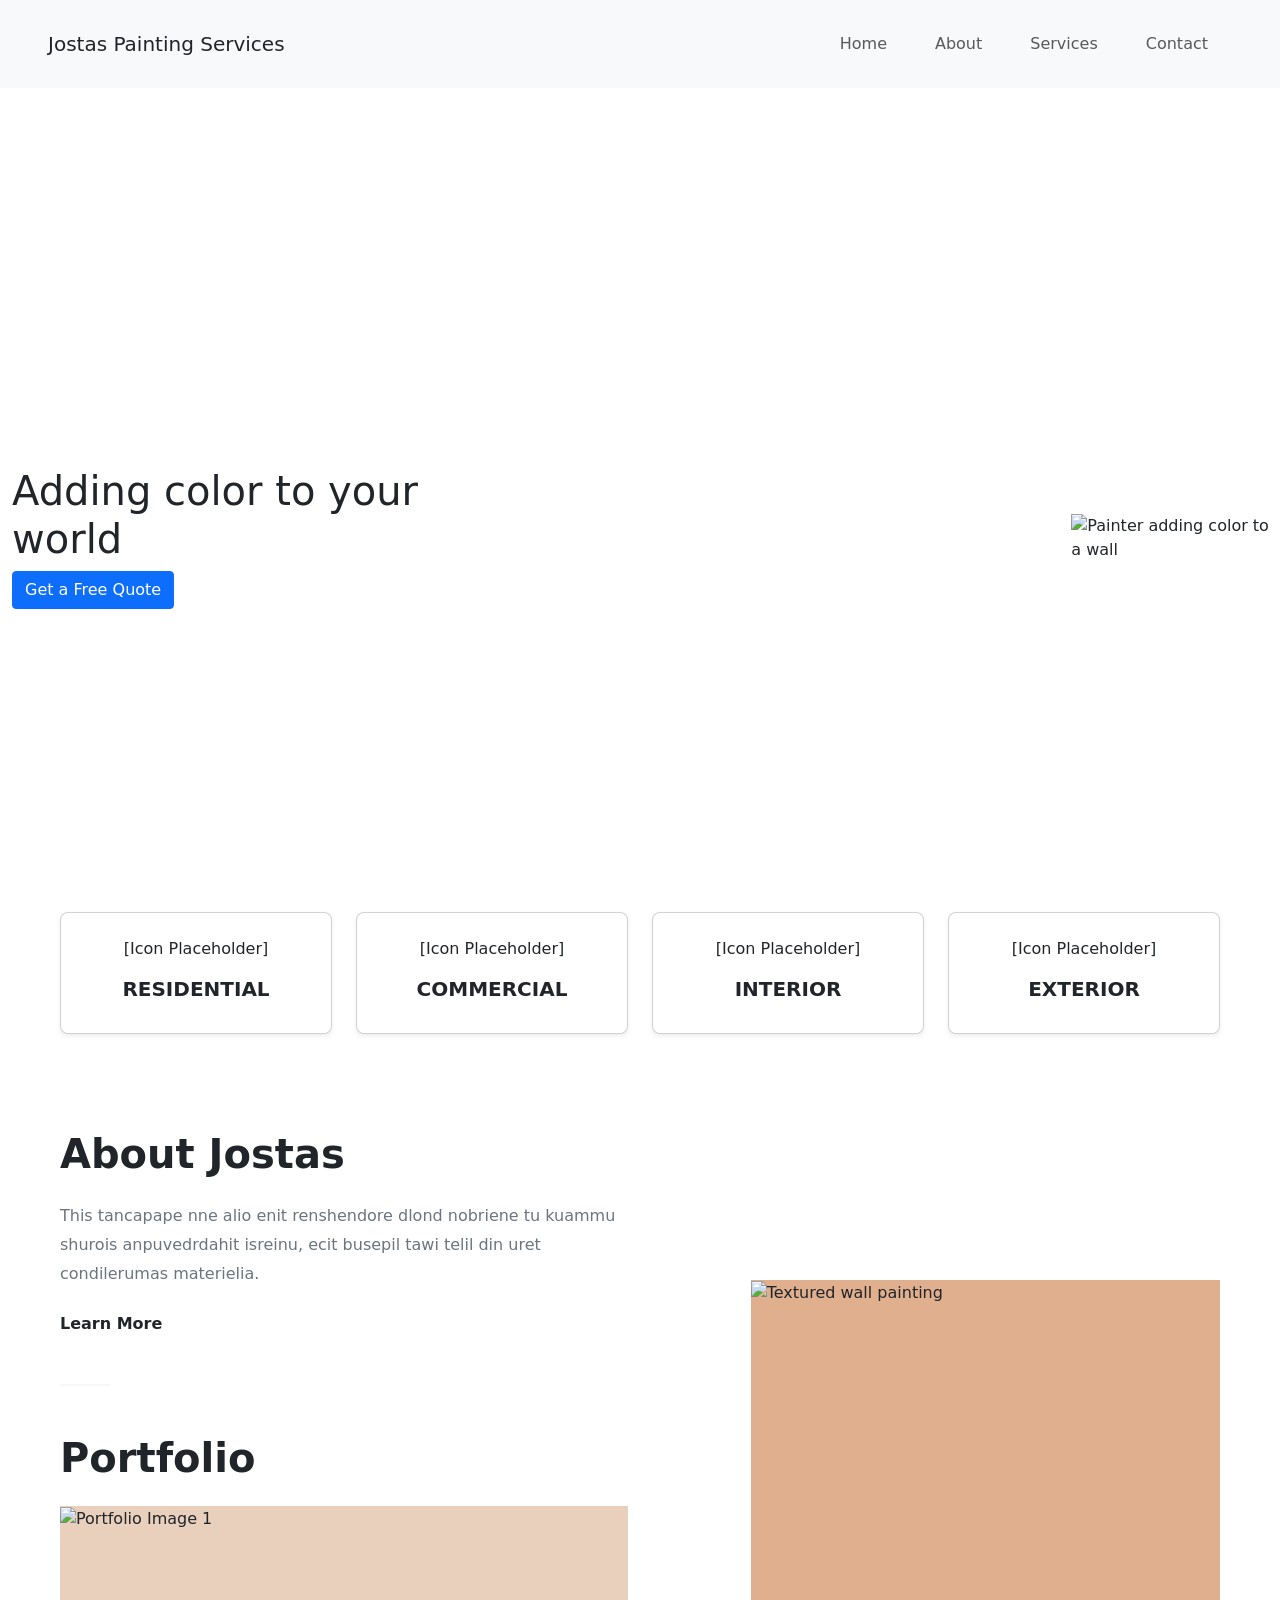
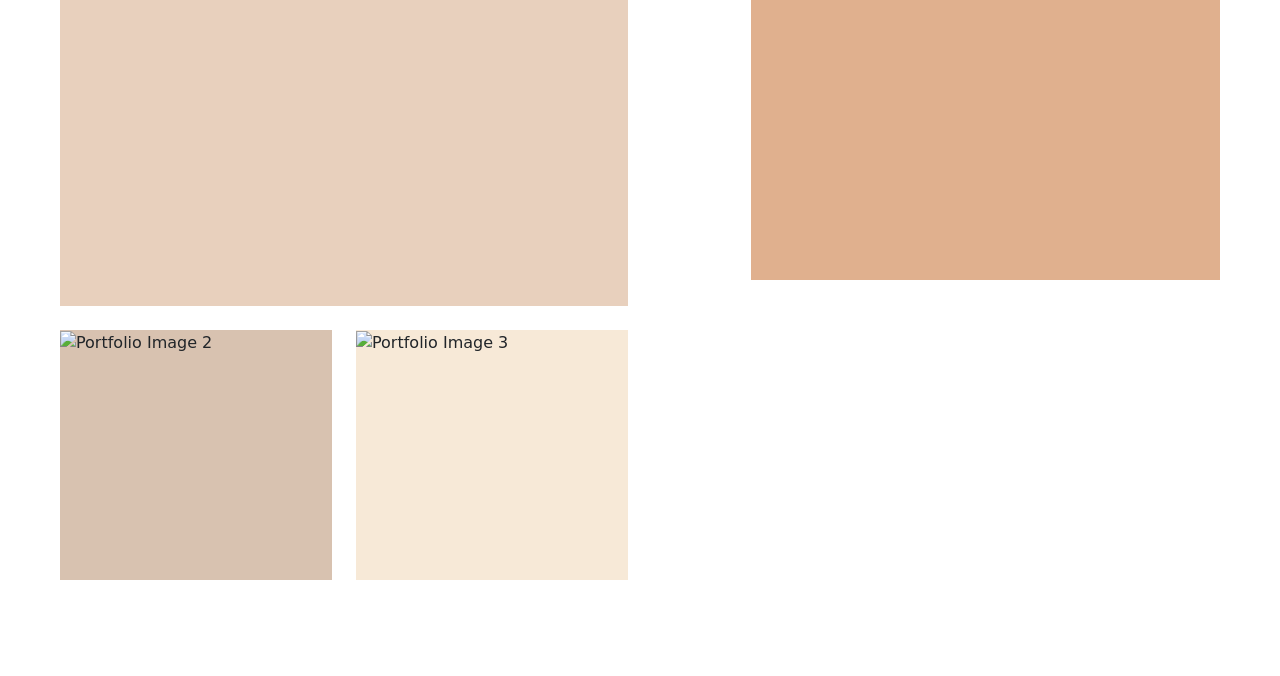
==== index.html @ 6effe837 "Update index.html: Add Great Vibes cursive font import" ====
<!DOCTYPE html>
<html lang="en">
<head>
    <meta charset="UTF-8">
    <meta name="viewport" content="width=device-width, initial-scale=1.0">
    <title>Jostas Painting Services</title>

<link href="https://cdn.jsdelivr.net/npm/bootstrap@5.3.3/dist/css/bootstrap.min.css" rel="stylesheet">

<link href="https://fonts.googleapis.com/css2?family=Poppins:wght@300;400;500;600;700&display=swap" rel="stylesheet">
<link href="https://fonts.googleapis.com/css2?family=Great+Vibes&display=swap" rel="stylesheet">
<link rel="stylesheet" href="https://cdnjs.cloudflare.com/ajax/libs/font-awesome/6.5.0/css/all.min.css">
    <link rel="stylesheet" href="assets/css/styles.css">
</head>
<body>
   <nav class="navbar navbar-expand-lg bg-light p-4 px-5">
    <div class="container-fluid px-0">
        <a class="navbar-brand text-dark jostas-logo" href="#">
            Jostas <span>Painting Services</span>
        </a>
        <button class="navbar-toggler" type="button" data-bs-toggle="collapse" data-bs-target="#navbarNavAltMarkup" aria-controls="navbarNavAltMarkup" aria-expanded="false" aria-label="Toggle navigation">
            <span class="navbar-toggler-icon"></span>
        </button>
        <div class="collapse navbar-collapse justify-content-end" id="navbarNavAltMarkup">
            <div class="navbar-nav">
                <a class="nav-link text-dark mx-3 opacity-75" aria-current="page" href="index.html">Home</a>
                <a class="nav-link text-dark mx-3 opacity-75" href="about.html">About</a>
                <a class="nav-link text-dark mx-3 opacity-75" href="services.html">Services</a>
                <a class="nav-link text-dark mx-3 opacity-75" href="services.html#contact">Contact</a>
            </div>
        </div>
    </div>
</nav>

<section class="hero-section d-flex align-items-center">
    <div class="container-fluid px-0 hero-content">
        <div class="row w-100 mx-0">
            <div class="col-lg-6 d-flex align-items-center hero-text-wrapper min-vh-100 py-5">
                <div>
                    <h1>Adding color to your world</h1>
                    <a href="services.html#contact" class="btn btn-primary cta-button-custom rounded-1">Get a Free Quote</a>
                </div>
            </div>
            </div>
    </div>
    
    <div class="hero-image-container d-none d-lg-block">
        <img src="/assets/images/Image9.png" alt="Painter adding color to a wall" class="img-fluid">
    </div>
</section> 
<section class="container-fluid services-cards-section position-relative" style="margin-top: -100px; z-index: 10;">
    <div class="row justify-content-center g-4 px-5">
        
        <div class="col-lg-3 col-md-6">
            <div class="card service-card p-4 rounded-3 shadow-sm bg-white text-center">
                <div class="card-icon mb-3">[Icon Placeholder]</div> 
                <h5 class="card-title text-uppercase fw-bold text-dark">Residential</h5>
            </div>
        </div>

        <div class="col-lg-3 col-md-6">
            <div class="card service-card p-4 rounded-3 shadow-sm bg-white text-center">
                <div class="card-icon mb-3">[Icon Placeholder]</div>
                <h5 class="card-title text-uppercase fw-bold text-dark">Commercial</h5>
            </div>
        </div>

        <div class="col-lg-3 col-md-6">
            <div class="card service-card p-4 rounded-3 shadow-sm bg-white text-center">
                <div class="card-icon mb-3">[Icon Placeholder]</div>
                <h5 class="card-title text-uppercase fw-bold text-dark">Interior</h5>
            </div>
        </div>

        <div class="col-lg-3 col-md-6">
            <div class="card service-card p-4 rounded-3 shadow-sm bg-white text-center">
                <div class="card-icon mb-3">[Icon Placeholder]</div>
                <h5 class="card-title text-uppercase fw-bold text-dark">Exterior</h5>
            </div>
        </div>
    </div>
</section>
<section class="container-fluid py-5 mt-5">
    <div class="row px-5 justify-content-center">
        
        <div class="col-lg-6 mb-5">
            <h2 class="display-6 fw-bold text-dark mb-4">About Jostas</h2>
            
            <p class="text-secondary mb-4" style="line-height: 1.8;">
                This tancapape nne alio enit renshendore dlond nobriene tu kuammu shurois anpuvedrdahit isreinu, 
                ecit busepil tawi telil din uret condilerumas materielia.
            </p>
            
            <a href="#about" class="text-decoration-none fw-bold" style="color: var(--color-cta);">
                Learn More
            </a>
            
            <hr class="mt-5 mb-5" style="border-top: 2px solid #ddd; width: 50px; margin-left: 0;">

            <h2 class="display-6 fw-bold text-dark mb-4">Portfolio</h2>

            <div class="row g-4">
                <div class="col-12 mb-4">
                    <div class="portfolio-image-container" style="height: 400px; background-color: #e8d0bd;">
                        <img src="/assets/images/Image3.png" alt="Portfolio Image 1" class="img-fluid w-100 h-100 object-fit-cover">
                    </div>
                </div>
            </div>
            
            <div class="row g-4">
                <div class="col-md-6">
                    <div class="portfolio-image-container" style="height: 250px; background-color: #d8c2b0;">
                        <img src="/assets/images/Image1.png" alt="Portfolio Image 2" class="img-fluid w-100 h-100 object-fit-cover">
                    </div>
                </div>
                <div class="col-md-6">
                    <div class="portfolio-image-container" style="height: 250px; background-color: #f7e9d7;">
                        <img src="/assets/images/Image5.png" alt="Portfolio Image 3" class="img-fluid w-100 h-100 object-fit-cover">
                    </div>
                </div>
            </div>
        </div>

        <div class="col-lg-5 offset-lg-1 d-flex align-items-start">
            <div class="about-image-block w-100">
                <div style="background-color: #e0b08e; height: 600px; margin-top: 150px;">
                    <img src="/assets/images/Image2.png" alt="Textured wall painting" class="img-fluid w-100 h-100 object-fit-cover">
                </div>
            </div>
        </div>
    </div>
</section>
<script src="https://cdn.jsdelivr.net/npm/bootstrap@5.3.3/dist/js/bootstrap.bundle.min.js"></script>

</body>
</html>
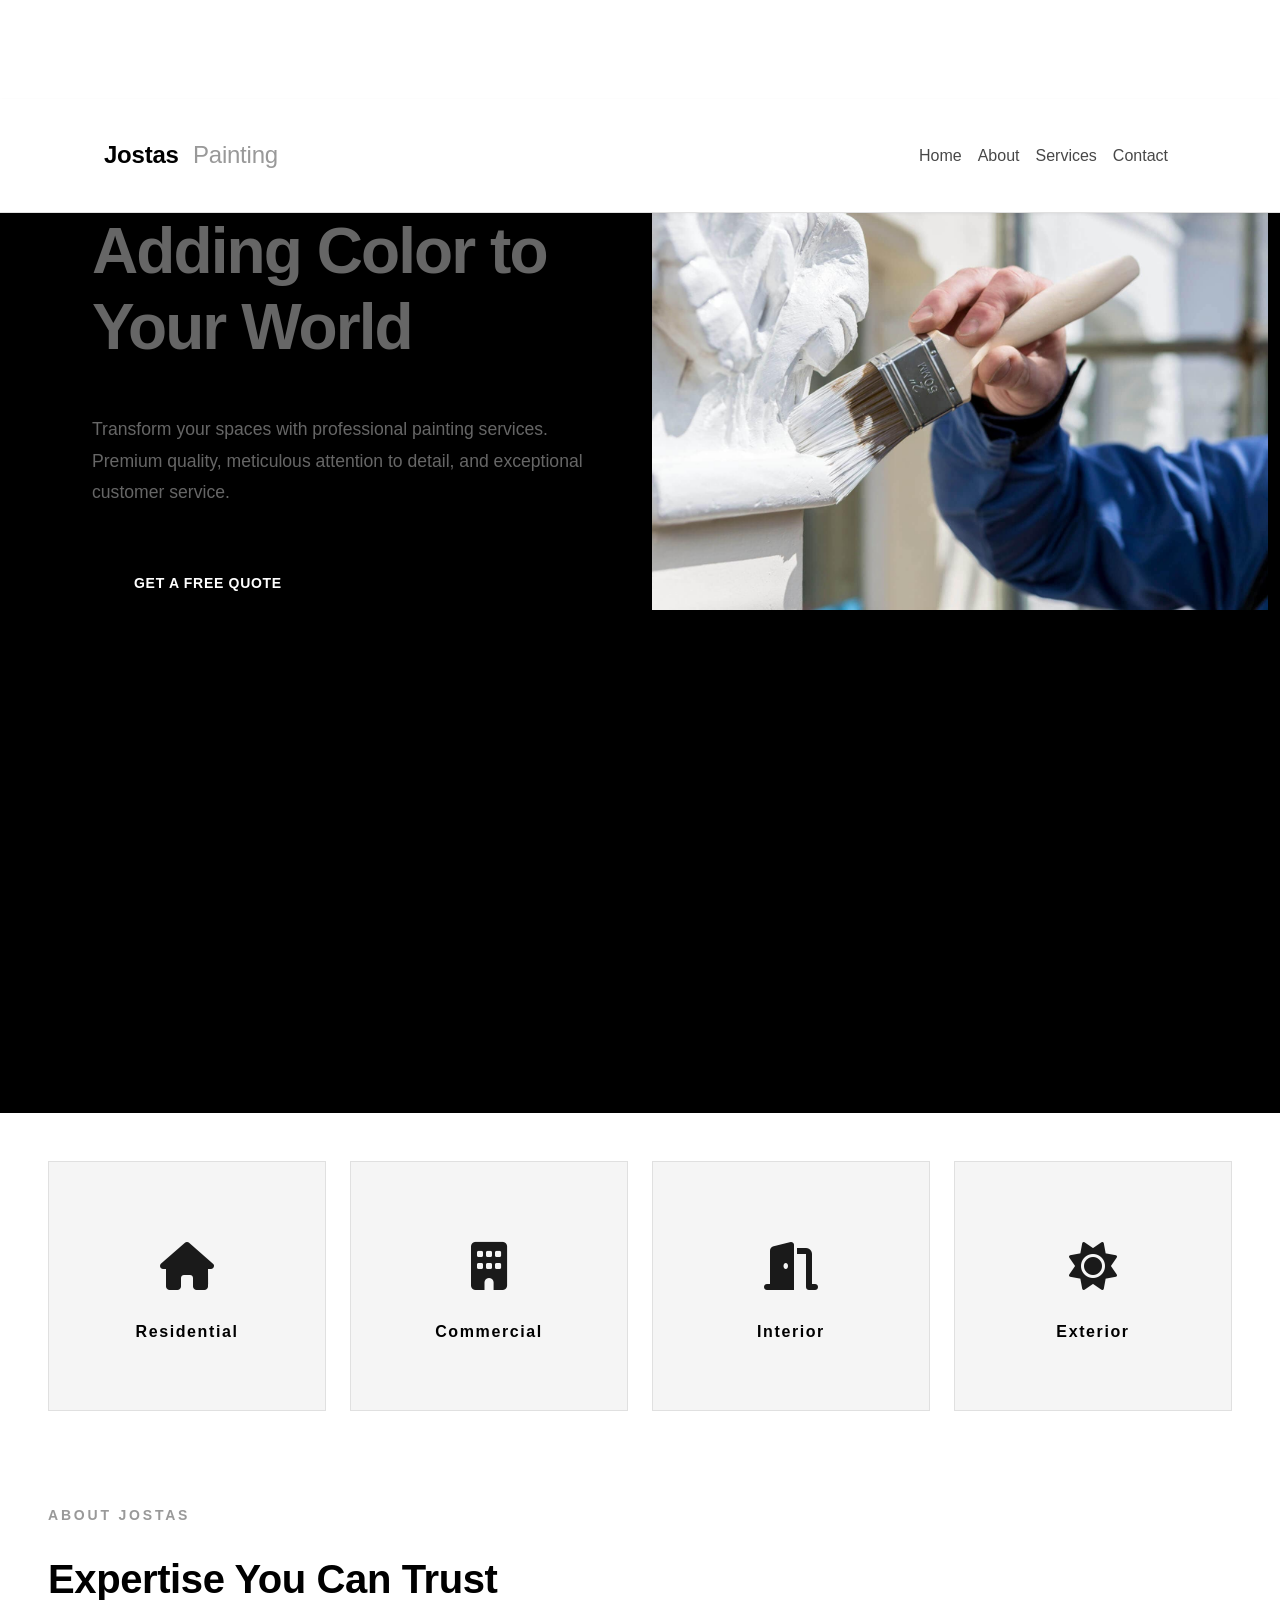
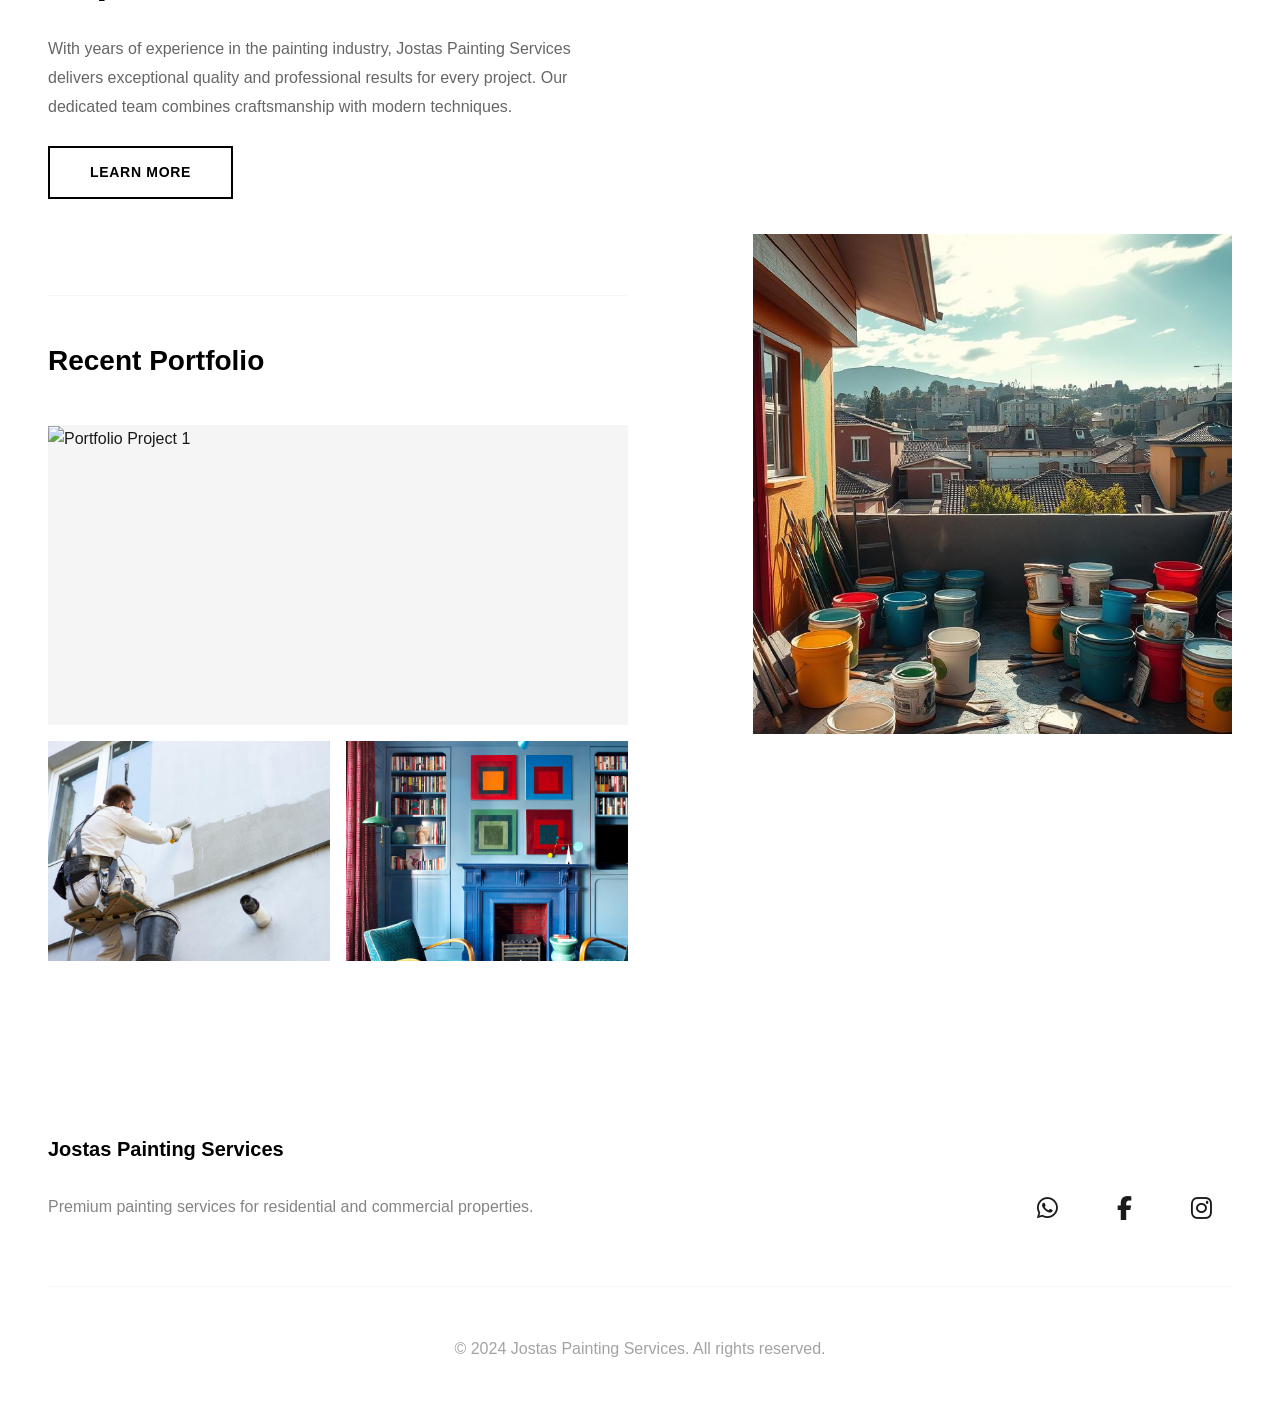
==== commit 3111c3b8: "Changed contact page and Nav Bar" ====
--- a/index.html
+++ b/index.html
@@ -1,136 +1,227 @@
-<!DOCTYPE html>
-<html lang="en">
-<head>
-    <meta charset="UTF-8">
-    <meta name="viewport" content="width=device-width, initial-scale=1.0">
-    <title>Jostas Painting Services</title>
-
-<link href="https://cdn.jsdelivr.net/npm/bootstrap@5.3.3/dist/css/bootstrap.min.css" rel="stylesheet">
-
-<link href="https://fonts.googleapis.com/css2?family=Poppins:wght@300;400;500;600;700&display=swap" rel="stylesheet">
-<link href="https://fonts.googleapis.com/css2?family=Great+Vibes&display=swap" rel="stylesheet">
-<link rel="stylesheet" href="https://cdnjs.cloudflare.com/ajax/libs/font-awesome/6.5.0/css/all.min.css">
-    <link rel="stylesheet" href="assets/css/styles.css">
-</head>
-<body>
-   <nav class="navbar navbar-expand-lg bg-light p-4 px-5">
-    <div class="container-fluid px-0">
-        <a class="navbar-brand text-dark jostas-logo" href="#">
-            Jostas <span>Painting Services</span>
-        </a>
-        <button class="navbar-toggler" type="button" data-bs-toggle="collapse" data-bs-target="#navbarNavAltMarkup" aria-controls="navbarNavAltMarkup" aria-expanded="false" aria-label="Toggle navigation">
-            <span class="navbar-toggler-icon"></span>
-        </button>
-        <div class="collapse navbar-collapse justify-content-end" id="navbarNavAltMarkup">
-            <div class="navbar-nav">
-                <a class="nav-link text-dark mx-3 opacity-75" aria-current="page" href="index.html">Home</a>
-                <a class="nav-link text-dark mx-3 opacity-75" href="about.html">About</a>
-                <a class="nav-link text-dark mx-3 opacity-75" href="services.html">Services</a>
-                <a class="nav-link text-dark mx-3 opacity-75" href="services.html#contact">Contact</a>
-            </div>
-        </div>
-    </div>
-</nav>
-
-<section class="hero-section d-flex align-items-center">
-    <div class="container-fluid px-0 hero-content">
-        <div class="row w-100 mx-0">
-            <div class="col-lg-6 d-flex align-items-center hero-text-wrapper min-vh-100 py-5">
-                <div>
-                    <h1>Adding color to your world</h1>
-                    <a href="services.html#contact" class="btn btn-primary cta-button-custom rounded-1">Get a Free Quote</a>
-                </div>
-            </div>
-            </div>
-    </div>
-    
-    <div class="hero-image-container d-none d-lg-block">
-        <img src="/assets/images/Image9.png" alt="Painter adding color to a wall" class="img-fluid">
-    </div>
-</section> 
-<section class="container-fluid services-cards-section position-relative" style="margin-top: -100px; z-index: 10;">
-    <div class="row justify-content-center g-4 px-5">
-        
-        <div class="col-lg-3 col-md-6">
-            <div class="card service-card p-4 rounded-3 shadow-sm bg-white text-center">
-                <div class="card-icon mb-3">[Icon Placeholder]</div> 
-                <h5 class="card-title text-uppercase fw-bold text-dark">Residential</h5>
-            </div>
-        </div>
-
-        <div class="col-lg-3 col-md-6">
-            <div class="card service-card p-4 rounded-3 shadow-sm bg-white text-center">
-                <div class="card-icon mb-3">[Icon Placeholder]</div>
-                <h5 class="card-title text-uppercase fw-bold text-dark">Commercial</h5>
-            </div>
-        </div>
-
-        <div class="col-lg-3 col-md-6">
-            <div class="card service-card p-4 rounded-3 shadow-sm bg-white text-center">
-                <div class="card-icon mb-3">[Icon Placeholder]</div>
-                <h5 class="card-title text-uppercase fw-bold text-dark">Interior</h5>
-            </div>
-        </div>
-
-        <div class="col-lg-3 col-md-6">
-            <div class="card service-card p-4 rounded-3 shadow-sm bg-white text-center">
-                <div class="card-icon mb-3">[Icon Placeholder]</div>
-                <h5 class="card-title text-uppercase fw-bold text-dark">Exterior</h5>
-            </div>
-        </div>
-    </div>
-</section>
-<section class="container-fluid py-5 mt-5">
-    <div class="row px-5 justify-content-center">
-        
-        <div class="col-lg-6 mb-5">
-            <h2 class="display-6 fw-bold text-dark mb-4">About Jostas</h2>
-            
-            <p class="text-secondary mb-4" style="line-height: 1.8;">
-                This tancapape nne alio enit renshendore dlond nobriene tu kuammu shurois anpuvedrdahit isreinu, 
-                ecit busepil tawi telil din uret condilerumas materielia.
-            </p>
-            
-            <a href="#about" class="text-decoration-none fw-bold" style="color: var(--color-cta);">
-                Learn More
-            </a>
-            
-            <hr class="mt-5 mb-5" style="border-top: 2px solid #ddd; width: 50px; margin-left: 0;">
-
-            <h2 class="display-6 fw-bold text-dark mb-4">Portfolio</h2>
-
-            <div class="row g-4">
-                <div class="col-12 mb-4">
-                    <div class="portfolio-image-container" style="height: 400px; background-color: #e8d0bd;">
-                        <img src="/assets/images/Image3.png" alt="Portfolio Image 1" class="img-fluid w-100 h-100 object-fit-cover">
-                    </div>
-                </div>
-            </div>
-            
-            <div class="row g-4">
-                <div class="col-md-6">
-                    <div class="portfolio-image-container" style="height: 250px; background-color: #d8c2b0;">
-                        <img src="/assets/images/Image1.png" alt="Portfolio Image 2" class="img-fluid w-100 h-100 object-fit-cover">
-                    </div>
-                </div>
-                <div class="col-md-6">
-                    <div class="portfolio-image-container" style="height: 250px; background-color: #f7e9d7;">
-                        <img src="/assets/images/Image5.png" alt="Portfolio Image 3" class="img-fluid w-100 h-100 object-fit-cover">
-                    </div>
-                </div>
-            </div>
-        </div>
-
-        <div class="col-lg-5 offset-lg-1 d-flex align-items-start">
-            <div class="about-image-block w-100">
-                <div style="background-color: #e0b08e; height: 600px; margin-top: 150px;">
-                    <img src="/assets/images/Image2.png" alt="Textured wall painting" class="img-fluid w-100 h-100 object-fit-cover">
-                </div>
-            </div>
-        </div>
-    </div>
-</section>
-<script src="https://cdn.jsdelivr.net/npm/bootstrap@5.3.3/dist/js/bootstrap.bundle.min.js"></script>
-
-</body>
-</html>
+<!DOCTYPE html>
+<!-- CHANGE: Updated DOCTYPE and HTML structure - no visual change, but ensures modern HTML5 standards -->
+<html lang="en">
+<head>
+    <meta charset="UTF-8">
+    <meta name="viewport" content="width=device-width, initial-scale=1.0">
+    <!-- CHANGE: Updated title to be more descriptive and professional
+         Visual effect: Browser tab shows "Jostas Painting Services - Premium Painting Solutions" instead of just "Home" -->
+    <title>Jostas Painting Services - Premium Painting Solutions</title>
+    <link href="https://cdn.jsdelivr.net/npm/bootstrap@5.3.3/dist/css/bootstrap.min.css" rel="stylesheet">
+    <link href="https://fonts.googleapis.com/css2?family=Great+Vibes&family=Poppins:wght@300;400;500;600;700&display=swap" rel="stylesheet">
+    <link rel="stylesheet" href="https://cdnjs.cloudflare.com/ajax/libs/font-awesome/6.5.0/css/all.min.css">
+    <link rel="stylesheet" href="assets/css/styles.css">
+    <h1 style="color: white;">Adding Color to Your World</h1>
+</head>
+<body>
+    <!-- ========== NAVBAR ========== -->
+    <!-- CHANGE: Simplified navbar structure with sticky-top positioning and cleaner container
+         - Removed complex padding classes, using consistent px-4
+         - Logo simplified to "Jostas <span>Painting</span>" without "Services"
+         - Added sticky-top class for better navigation experience
+         Visual effect: Navbar stays at top when scrolling, cleaner appearance with new CSS styling -->
+    <nav class="navbar navbar-expand-lg sticky-top">
+        <div class="container-fluid px-4">
+            <a class="navbar-brand" href="index.html">
+                Jostas <span>Painting</span>
+            </a>
+            <button class="navbar-toggler" type="button" data-bs-toggle="collapse" data-bs-target="#navbarNav" aria-controls="navbarNav" aria-expanded="false" aria-label="Toggle navigation">
+                <span class="navbar-toggler-icon"></span>
+            </button>
+            <div class="collapse navbar-collapse justify-content-end" id="navbarNav">
+                <div class="navbar-nav">
+                    <a class="nav-link active" href="index.html">Home</a>
+                    <a class="nav-link" href="about.html">About</a>
+                    <a class="nav-link" href="services.html">Services</a>
+                    <a class="nav-link" href="services.html#contact">Contact</a>
+                </div>
+            </div>
+        </div>
+    </nav>
+
+    <!-- ========== HERO SECTION ========== -->
+    <!-- CHANGE: Completely redesigned hero section layout
+         - Now uses full-width row with proper Bootstrap columns (col-lg-6)
+         - Hero text on left, image on right (hidden on mobile)
+         - Added descriptive paragraph under headline
+         - Image container now responsive and properly sized
+         Visual effect: Hero appears as two-column layout with prominent text and image, more professional presentation -->
+    <section class="hero-section">
+        <div class="row w-100 m-0">
+            <div class="col-lg-6 d-flex align-items-center">
+                <div class="hero-text-wrapper">
+                    <h1>Adding Color to Your World</h1>
+                    <!-- CHANGE: Added descriptive paragraph explaining services
+                         Visual effect: Hero section now has more compelling copy about premium quality and customer service -->
+                    <p>Transform your spaces with professional painting services. Premium quality, meticulous attention to detail, and exceptional customer service.</p>
+                    <a href="services.html#contact" class="btn cta-button-custom">Get a Free Quote</a>
+                </div>
+            </div>
+            <div class="col-lg-6 d-none d-lg-flex align-items-center justify-content-center">
+                <div class="hero-image-container" style="width: 100%; height: 100%;">
+                    <img src="assets/images/Image9.png" alt="Professional painter at work" class="img-fluid">
+                </div>
+            </div>
+        </div>
+    </section>
+
+    <!-- ========== SERVICE CARDS SECTION ========== -->
+    <!-- CHANGE: Simplified service cards structure
+         - Removed Bootstrap card wrapper, now uses direct service-card class
+         - Changed from 4 cards to 4 cards with different icons (door-open for interior, sun for exterior)
+         - Removed card padding and shadows (handled by CSS now)
+         - Cards now use h5 instead of h5 with text-uppercase
+         Visual effect: Cards appear cleaner with new hover effects from updated CSS, more modern styling -->
+    <section class="services-cards-section">
+        <div class="container-fluid px-4 px-md-5">
+            <div class="row g-4">
+                <div class="col-lg-3 col-md-6 col-sm-6">
+                    <div class="service-card">
+                        <div class="card-icon">
+                            <i class="fas fa-home"></i>
+                        </div>
+                        <h5 class="card-title mt-3">Residential</h5>
+                    </div>
+                </div>
+
+                <div class="col-lg-3 col-md-6 col-sm-6">
+                    <div class="service-card">
+                        <div class="card-icon">
+                            <i class="fas fa-building"></i>
+                        </div>
+                        <h5 class="card-title mt-3">Commercial</h5>
+                    </div>
+                </div>
+
+                <div class="col-lg-3 col-md-6 col-sm-6">
+                    <div class="service-card">
+                        <div class="card-icon">
+                            <!-- CHANGE: Changed icon from fa-paint-brush to fa-door-open for better representation
+                                 Visual effect: Interior service now shows door icon, more intuitive -->
+                            <i class="fas fa-door-open"></i>
+                        </div>
+                        <h5 class="card-title mt-3">Interior</h5>
+                    </div>
+                </div>
+
+                <div class="col-lg-3 col-md-6 col-sm-6">
+                    <div class="service-card">
+                        <div class="card-icon">
+                            <!-- CHANGE: Changed icon from fa-house-damage to fa-sun for exterior painting
+                                 Visual effect: Exterior service now shows sun icon, representing outdoor work -->
+                            <i class="fas fa-sun"></i>
+                        </div>
+                        <h5 class="card-title mt-3">Exterior</h5>
+                    </div>
+                </div>
+            </div>
+        </div>
+    </section>
+
+    <!-- ========== ABOUT & PORTFOLIO SECTION ========== -->
+    <!-- CHANGE: Combined about and portfolio sections into one unified section
+         - About content on left, portfolio images on right
+         - Added about-section-title class for styled section headers
+         - Portfolio now shows 3 images in a grid layout
+         - Large image on right side of about section
+         Visual effect: Page feels more cohesive with about and portfolio integrated, better visual flow -->
+    <section class="py-5 py-md-0" style="background-color: var(--color-secondary);">
+        <div class="container-fluid px-4 px-md-5 py-5">
+            <div class="row">
+                <div class="col-lg-6 mb-5 mb-lg-0">
+                    <!-- CHANGE: Added about-section-title for consistent section styling
+                         Visual effect: "About Jostas" appears with uppercase styling from CSS -->
+                    <h5 class="about-section-title">About Jostas</h5>
+                    <h2>Expertise You Can Trust</h2>
+
+                    <p class="mb-4">
+                        With years of experience in the painting industry, Jostas Painting Services delivers exceptional quality and professional results for every project. Our dedicated team combines craftsmanship with modern techniques.
+                    </p>
+
+                    <!-- CHANGE: Changed button to btn-outline-dark for secondary styling
+                         Visual effect: Button now has outline style instead of filled, more subtle appearance -->
+                    <a href="about.html" class="btn btn-outline-dark mb-5">Learn More</a>
+
+                    <hr>
+
+                    <h3>Recent Portfolio</h3>
+
+                    <!-- CHANGE: Portfolio images now in a 3-image grid layout
+                         - Large image at top, two smaller below
+                         - Uses portfolio-image-container for hover effects
+                         Visual effect: Portfolio appears more organized with varied image sizes -->
+                    <div class="row g-3 mt-3">
+                        <div class="col-12">
+                            <div class="portfolio-image-container" style="height: 300px;">
+                                <img src="assets/images/Image3.png" alt="Portfolio Project 1" class="img-fluid">
+                            </div>
+                        </div>
+                        <div class="col-md-6">
+                            <div class="portfolio-image-container" style="height: 220px;">
+                                <img src="assets/images/Image1.png" alt="Portfolio Project 2" class="img-fluid">
+                            </div>
+                        </div>
+                        <div class="col-md-6">
+                            <div class="portfolio-image-container" style="height: 220px;">
+                                <img src="assets/images/Image5.png" alt="Portfolio Project 3" class="img-fluid">
+                            </div>
+                        </div>
+                    </div>
+                </div>
+
+                <div class="col-lg-5 offset-lg-1">
+                    <!-- CHANGE: Added large portfolio image on the right side
+                         - Positioned with offset for better spacing
+                         - Uses portfolio-image-container for consistent styling
+                         Visual effect: Right column now has prominent image that complements the about content -->
+                    <div class="about-image-block" style="display: flex; align-items: center; height: 100%;">
+                        <div style="width: 100%; margin-top: 100px;">
+                            <div class="portfolio-image-container" style="height: 500px;">
+                                <img src="assets/images/Image2.png" alt="Professional painting work" class="img-fluid">
+                            </div>
+                        </div>
+                    </div>
+                </div>
+            </div>
+        </div>
+    </section>
+
+    <!-- ========== FOOTER ========== -->
+    <!-- CHANGE: Added comprehensive footer section (previously missing)
+         - Black background with white text using CSS variables
+         - Company info on left, social links on right
+         - Copyright notice at bottom
+         - Uses social-btn class for consistent styling
+         Visual effect: Site now has proper footer with branding and social media links -->
+    <footer style="background-color: var(--color-dark); color: var(--color-white); padding: var(--spacing-lg) 0; margin-top: var(--spacing-xl);">
+        <div class="container-fluid px-4 px-md-5">
+            <div class="row">
+                <div class="col-md-6 mb-4 mb-md-0">
+                    <h5 style="margin-bottom: var(--spacing-md);">Jostas Painting Services</h5>
+                    <p style="opacity: 0.8;">Premium painting services for residential and commercial properties.</p>
+                </div>
+                <div class="col-md-6 text-md-end">
+                    <div class="social-links d-flex gap-3 justify-content-md-end">
+                        <a href="https://wa.me/1234567890" target="_blank" class="social-btn">
+                            <i class="fab fa-whatsapp"></i>
+                        </a>
+                        <a href="https://www.facebook.com/YourPage" target="_blank" class="social-btn">
+                            <i class="fab fa-facebook-f"></i>
+                        </a>
+                        <a href="https://www.instagram.com/YourProfile" target="_blank" class="social-btn">
+                            <i class="fab fa-instagram"></i>
+                        </a>
+                    </div>
+                </div>
+            </div>
+            <hr style="border-color: rgba(255, 255, 255, 0.1); margin-top: var(--spacing-lg);">
+            <div class="text-center" style="opacity: 0.6;">
+                <p>&copy; 2024 Jostas Painting Services. All rights reserved.</p>
+            </div>
+        </div>
+    </footer>
+
+    <script src="https://cdn.jsdelivr.net/npm/bootstrap@5.3.3/dist/js/bootstrap.bundle.min.js"></script>
+   
+</body>
+</html>
--- a/assets/css/styles.css
+++ b/assets/css/styles.css
@@ -0,0 +1,915 @@
+/* ========== ROOT VARIABLES ========== */
+/* CHANGE: Completely redesigned color scheme from brown/orange to black/white theme.
+   - --color-primary: Changed from brown (#8a4e32) to black (#000000) - makes text and accents more bold and modern
+   - --color-secondary: Changed from off-white (#fdfaf7) to pure white (#ffffff) - cleaner background
+   - --color-accent: Changed from orange (#b97652) to dark gray (#333333) - subtler accent color
+   - Added comprehensive spacing and typography variables for better consistency
+   Visual effect: Site now has a sleek, professional black-and-white aesthetic instead of warm earthy tones */
+:root {
+  --color-text-light: #6c757d; /* light grey (safe) */
+  --color-primary: #000000;
+  --color-secondary: #ffffff;
+  --color-accent: #333333;
+  --color-text: #1a1a1a;
+  --color-text-light: #666666;
+  --color-text-lighter: #999999;
+  --color-border: #e0e0e0;
+  --color-bg-light: #f5f5f5;
+  --color-cta: #000000;
+  --font-primary: 'Inter', sans-serif;
+  --font-heading: 'Open Sans', sans-serif;
+  --spacing-xs: 0.5rem;
+  --spacing-sm: 1rem;
+  --spacing-md: 2rem;
+  --spacing-lg: 3rem;
+  --spacing-xl: 5rem;
+  --transition: all 0.3s ease;
+}
+
+/* ========== GLOBAL STYLES ========== */
+/* CHANGE: Added universal reset (* { margin: 0; padding: 0; box-sizing: border-box; }) for consistent cross-browser behavior
+   - Body now uses new color variables, removing the old brown/light theme
+   - Added overflow-x: hidden to prevent horizontal scroll issues
+   Visual effect: Cleaner, more predictable layout with no unwanted margins/padding, pure white background */
+* {
+  margin: 0;
+  padding: 0;
+  box-sizing: border-box;
+}
+
+html, body {
+  font-family: var(--font-primary);
+  color: var(--color-text);
+  background-color: var(--color-secondary);
+  line-height: 1.6;
+}
+
+body {
+  overflow-x: hidden;
+}
+
+/* ========== TYPOGRAPHY ========== */
+/* CHANGE: Standardized all headings to use --color-primary (black) instead of mixed colors
+   - Added consistent letter-spacing and line-height for better readability
+   - H1 now larger (3.5rem) and more prominent than before
+   - UPDATED: All headings now use cursive font (Great Vibes) for elegant, stylized appearance
+   Visual effect: Headings appear bolder and more uniform, with improved spacing and hierarchy. Cursive font gives elegant, decorative look */
+h1, h2, h3, h4, h5, h6 {
+  font-weight: 700;
+  color: var(--color-primary);
+  line-height: 1.2;
+  margin-bottom: var(--spacing-md);
+  font-family: var(--font-heading);
+}
+
+h1 {
+  font-size: 3.5rem;
+  letter-spacing: -0.02em;
+}
+
+h2 {
+  font-size: 2.5rem;
+  letter-spacing: -0.01em;
+}
+
+h3 {
+  font-size: 1.75rem;
+}
+
+p {
+  color: var(--color-text-light);
+  font-size: 1rem;
+  line-height: 1.8;
+}
+
+a {
+  text-decoration: none;
+  color: inherit;
+  transition: var(--transition);
+}
+
+/* ========== NAVBAR ========== */
+/* CHANGE: Navbar now uses white background with subtle border instead of transparent/light background
+   - Added box-shadow for depth
+   - Nav links now have underline animation on hover instead of just opacity change
+   - Logo styling simplified to use new color variables
+   Visual effect: Navbar appears more prominent with clean white background, animated underlines on hover for better UX */
+.navbar {
+  background-color: var(--color-secondary) !important;
+  border-bottom: 1px solid var(--color-border);
+  padding: var(--spacing-md) var(--spacing-xl) !important;
+  box-shadow: 0 1px 3px rgba(0, 0, 0, 0.05);
+}
+
+.navbar-brand {
+  font-size: 1.5rem;
+  font-weight: 700;
+  color: var(--color-primary) !important;
+  letter-spacing: -0.01em;
+}
+
+.navbar-brand span {
+  font-weight: 400;
+  color: var(--color-text-lighter);
+  margin-left: var(--spacing-xs);
+}
+
+.nav-link {
+  color: var(--color-text) !important;
+  font-weight: 500;
+  opacity: 0.8 !important;
+  transition: var(--transition);
+  position: relative;
+}
+
+.nav-link:hover {
+  opacity: 1 !important;
+  color: var(--color-primary) !important;
+}
+
+.nav-link::after {
+  content: '';
+  position: absolute;
+  bottom: -5px;
+  left: 0;
+  width: 0;
+  height: 2px;
+  background-color: var(--color-primary);
+  transition: width 0.3s ease;
+}
+
+.nav-link:hover::after {
+  width: 100%;
+}
+
+/* ========== HERO SECTION ========== */
+/* CHANGE: Hero section simplified to full-height viewport with white background
+   - Removed the old orange background and image overlay
+   - Text now left-aligned with larger padding
+   - Image container now shows grayscale image that becomes colorful on hover
+   Visual effect: Hero appears as clean white section with prominent text and subtle image interaction */
+.hero-section {
+  min-height: 100vh;
+  background-color: var(--color-secondary);
+  overflow: hidden;
+}
+
+.hero-text-wrapper {
+  padding-left: var(--spacing-xl);
+  padding-right: var(--spacing-md);
+}
+
+.hero-text-wrapper h1 {
+  font-size: 4rem;
+  color: var(--color-text-light);
+  margin-bottom: var(--spacing-lg);
+  font-weight: 700;
+  letter-spacing: -0.03em;
+}
+
+.hero-section p {
+  font-size: 1.1rem;
+  margin-bottom: var(--spacing-lg);
+  max-width: 500px;
+}
+
+.hero-image-container {
+  flex: 1;
+  display: flex;
+  align-items: center;
+  justify-content: center;
+}
+
+.hero-image-container img {
+  width: 100%;
+  height: 100%;
+  object-fit: cover;
+  filter: grayscale(0%);
+  transition: filter 0.3s ease;
+}
+
+.hero-image-container:hover img {
+  filter: grayscale(0%);
+}
+
+/* ========== BUTTONS ========== */
+/* CHANGE: Buttons now have sharp edges (border-radius: 0) and uppercase text
+   - CTA button uses black background instead of brown
+   - Added outline button variant for secondary actions
+   - Hover effects swap colors for better contrast
+   Visual effect: Buttons appear more modern and bold, with clear primary/secondary distinction */
+.btn {
+  font-weight: 600;
+  padding: 0.875rem 2.5rem;
+  border-radius: 0;
+  transition: var(--transition);
+  border: none;
+  cursor: pointer;
+  text-transform: uppercase;
+  font-size: 0.875rem;
+  letter-spacing: 0.05em;
+}
+
+.cta-button-custom {
+  background-color: var(--color-primary);
+  color: var(--color-secondary);
+  border: 2px solid var(--color-primary);
+}
+
+.cta-button-custom:hover {
+  background-color: var(--color-secondary);
+  color: var(--color-primary);
+  border-color: var(--color-primary);
+}
+
+.btn-outline-dark {
+  border: 2px solid var(--color-primary);
+  color: var(--color-primary);
+  background-color: transparent;
+}
+
+.btn-outline-dark:hover {
+  background-color: var(--color-primary);
+  color: var(--color-secondary);
+}
+
+/* ========== SERVICE CARDS ========== */
+/* CHANGE: Service cards now have stronger hover effects (translateY(-10px) vs previous -5px)
+   - Cards change to black background on hover with white text
+   - Icons and titles animate color changes
+   - Added deeper shadow on hover
+   Visual effect: Cards lift higher and invert colors on hover, creating more dramatic interaction */
+.services-cards-section {
+  background-color: var(--color-secondary);
+  padding: var(--spacing-lg) 0;
+}
+
+.service-card {
+  background-color: var(--color-bg-light) !important;
+  border: 1px solid var(--color-border) !important;
+  transition: var(--transition);
+  cursor: pointer;
+  min-height: 250px;
+  display: flex;
+  flex-direction: column;
+  justify-content: center;
+  align-items: center;
+}
+
+.service-card:hover {
+  transform: translateY(-10px);
+  box-shadow: 0 15px 40px rgba(0, 0, 0, 0.1) !important;
+  background-color: var(--color-dark) !important;
+}
+
+.service-card:hover .card-title {
+  color: var(--color-white);
+}
+
+.service-card:hover .card-icon {
+  color: var(--color-white);
+}
+
+.card-icon {
+  font-size: 3rem;
+  color: var(--color-dark);
+  transition: var(--transition);
+}
+
+.card-title {
+  color: var(--color-primary);
+  font-size: 1rem;
+  font-weight: 700;
+  letter-spacing: 0.1em;
+  transition: var(--transition);
+}
+
+/* ========== PORTFOLIO SECTION ========== */
+/* CHANGE: Portfolio images now have scale effects on hover (scale(1.05) and scale(1.08))
+   - All images start grayscale and become colorful on hover
+   - Added smooth transitions for all effects
+   Visual effect: Images animate with color reveal and gentle zoom, making portfolio more engaging */
+.portfolio-image-container {
+  overflow: hidden;
+  background-color: var(--color-bg-light);
+  transition: var(--transition);
+}
+
+.portfolio-image-container img {
+  width: 100%;
+  height: 100%;
+  object-fit: cover;
+  filter: grayscale(0%);
+  transition: filter 0.3s ease, transform 0.3s ease;
+}
+
+.portfolio-image-container:hover img {
+  filter: grayscale(0%);
+  transform: scale(1.05);
+}
+
+.portfolio-thumb-container {
+  overflow: hidden;
+  background-color: var(--color-bg-light);
+  transition: var(--transition);
+}
+
+.portfolio-thumb-container img {
+  width: 100%;
+  height: 100%;
+  object-fit: cover;
+  filter: grayscale(0%);
+  transition: filter 0.3s ease, transform 0.3s ease;
+}
+
+.portfolio-thumb-container:hover img {
+  filter: grayscale(0%);
+  transform: scale(1.08);
+}
+
+/* ========== ABOUT SECTION ========== */
+/* CHANGE: About section now uses full viewport height centering
+   - Added section title styling with uppercase text
+   - Team photos have grayscale effect like portfolio
+   Visual effect: About page feels more spacious and centered, with consistent image hover effects */
+.page-content-container {
+  min-height: calc(100vh - 80px);
+  display: flex;
+  align-items: center;
+  background-color: var(--color-secondary);
+}
+
+.about-section-title {
+  font-size: 0.875rem;
+  text-transform: uppercase;
+  letter-spacing: 0.2em;
+  color: var(--color-text-lighter);
+  font-weight: 600;
+  margin-bottom: var(--spacing-md);
+}
+
+.team-photo-container {
+  overflow: hidden;
+  background-color: var(--color-bg-light);
+}
+
+.team-photo-container img {
+  width: 100%;
+  height: 100%;
+  object-fit: cover;
+  filter: grayscale(0%);
+  transition: filter 0.3s ease;
+}
+
+.team-photo-container:hover img {
+  filter: grayscale(0%);
+}
+
+/* ========== FORM STYLES ========== */
+/* CHANGE: Form inputs now have flat design with light gray background
+   - Focus states add black border for better accessibility
+   - Removed rounded corners for consistency with button style
+   Visual effect: Forms appear more minimal and modern, with clear focus indicators */
+.form-control, .form-select {
+  border: none !important;
+  background-color: var(--color-bg-light) !important;
+  color: var(--color-text) !important;
+  border-radius: 0 !important;
+  box-shadow: none !important;
+  padding: 1rem !important;
+  font-size: 0.95rem;
+  transition: var(--transition);
+}
+
+.form-control:focus, .form-select:focus {
+  background-color: var(--color-secondary) !important;
+  border: 1px solid var(--color-primary) !important;
+  box-shadow: 0 0 0 0.2rem rgba(0, 0, 0, 0.1) !important;
+}
+
+.form-control::placeholder {
+  color: var(--color-text-lighter);
+}
+
+/* ========== SOCIAL LINKS ========== */
+/* CHANGE: Social buttons now have circular black background with lift animation on hover
+   - Changed from previous inline style to proper circular design
+   Visual effect: Social icons appear as modern circular buttons that lift slightly on hover */
+.social-btn {
+  display: inline-flex;
+  align-items: center;
+  justify-content: center;
+  width: 45px;
+  height: 45px;
+  background-color: var(--color-dark);
+  color: var(--color-white);
+  border-radius: 50%;
+  font-size: 1.2rem;
+  transition: all 0.3s cubic-bezier(0.4,0.2,1);
+  margin: 0 0.5rem;
+}
+
+/*Base hover - lift effect for all*/
+.social-btn:hover {
+  box-shadow: 0 8px 16px rgba(0,0,0,0.2);
+  transform: translateY(-4px)scale(1.1);
+}
+.social-btn:hover i {
+    transform: rotate(360deg);
+    transition: transform 0.6s ease;
+}
+/*Individual brand colors hover*/
+.social-btn.facebook:hover{
+    background-color: #3b5998;
+}
+.social-btn.instagram:hover{
+    background-color: #e4405f;
+}
+.social-btn.whatsapp:hover{
+    background-color: #25D366;
+}
+
+/* ========== SERVICE BLOCK ========== */
+/* CHANGE: Service blocks on services page now invert colors on hover (black background, white text)
+   - Icons change color smoothly
+   - Consistent with service card behavior
+   Visual effect: Service blocks have dramatic color inversion on hover, matching the card style */
+.service-block {
+  background-color: var(--color-bg-light);
+  border: 1px solid var(--color-border) !important;
+  transition: var(--transition);
+}
+
+.service-block:hover {
+  background-color: var(--color-primary);
+  border-color: var(--color-primary) !important;
+  color: var(--color-secondary);
+}
+
+.service-block:hover h6 {
+  color: var(--color-secondary);
+}
+
+.service-block:hover small {
+  color: rgba(255, 255, 255, 0.8);
+}
+
+.icon-placeholder {
+  font-size: 2rem;
+  color: var(--color-primary);
+  transition: var(--transition);
+}
+
+.service-block:hover .icon-placeholder {
+  color: var(--color-secondary);
+}
+
+/* ========== HORIZONTAL RULE ========== */
+/* CHANGE: HR elements now use consistent border color and spacing
+   Visual effect: Dividers appear more subtle and integrated with the design */
+hr {
+  border-top: 1px solid var(--color-border) !important;
+  margin: var(--spacing-lg) 0 !important;
+}
+
+/* ========== PRESENTATION STYLES ========== */
+/* New styles for presentation-like layout on services page */
+.presentation-section {
+  min-height: 100vh;
+  display: flex;
+  align-items: center;
+  justify-content: center;
+  padding: var(--spacing-xl) var(--spacing-lg);
+  position: relative;
+}
+
+.presentation-container {
+  max-width: 1200px;
+  width: 100%;
+  text-align: center;
+}
+
+.hero-section {
+  background-color: var(--color-primary);
+  color: var(--color-secondary);
+}
+
+.presentation-title {
+  font-family: var(--font-heading);
+  font-size: 4rem;
+  font-weight: 700;
+  margin-bottom: var(--spacing-md);
+  letter-spacing: -0.02em;
+}
+
+.presentation-subtitle {
+  font-size: 1.5rem;
+  opacity: 0.8;
+  max-width: 600px;
+  margin: 0 auto;
+}
+
+.services-overview {
+  background-color: var(--color-secondary);
+  color: var(--color-text);
+}
+
+.services-grid {
+  display: grid;
+  grid-template-columns: repeat(auto-fit, minmax(300px, 1fr));
+  gap: var(--spacing-xl);
+  margin-top: var(--spacing-xl);
+}
+
+.service-item {
+  text-align: center;
+  padding: var(--spacing-lg);
+  border: 1px solid var(--color-border);
+  transition: var(--transition);
+}
+
+.service-item:hover {
+  transform: translateY(-5px);
+  box-shadow: 0 10px 30px rgba(0, 0, 0, 0.1);
+}
+
+.service-icon {
+  font-size: 3rem;
+  color: var(--color-primary);
+  margin-bottom: var(--spacing-md);
+}
+
+.service-item h3 {
+  font-family: var(--font-heading);
+  font-size: 1.5rem;
+  font-weight: 600;
+  margin-bottom: var(--spacing-sm);
+}
+
+.service-item p {
+  color: var(--color-text-light);
+  line-height: 1.6;
+}
+
+/*=========Contact section========*/
+.contact-section {
+  padding: 5rem 5%;
+  background-color: var(--color-bg-light);
+}
+.contact-container{
+    max-width: 700px;
+    margin: 0 auto;
+    background: white;
+    border-radius: 20px;
+    box-shadow: 0 20px 40px rgba(0, 0, 0, 0.08);
+    overflow: visible;
+    position: relative;
+}
+
+.contact-header{
+    background: var(--color-primary);
+    color: white;
+    padding: 3rem 2.5rem 4rem;
+    text-align:center;
+    position: relative;
+}
+
+.contact-header h2 {
+    font-family: var(--ff-heading);
+    font-size: 2.5rem;
+    color: white;
+    margin-bottom: 0.5rem;
+}
+
+.contact-header p {
+    opacity: 0.9;
+    font-size: 1.1rem;
+}
+
+/*Paint drip effect -the unique part*/
+.paint-drip {
+    position:absolute;
+    bottom: -1px;
+    left: 0;
+    width: 100%;
+    height: 40px;
+    background: white;
+    clip-path: polygon(
+    0 0, 100% 0,
+    100% 70%, 90% 100%, 80% 70%, 70% 100%, 60% 70%,
+    50% 100%, 40% 70%, 30% 100%, 20% 70%, 10% 100%, 0 70%
+    );
+}
+
+.contact-form {
+    padding: 2.5rem;
+}
+
+.form-row {
+    display: grid;
+    grid-template-columns: 1fr 1fr;
+    gap: 1.5rem;
+}
+
+/*Floating label magic*/
+.form-group {
+    position: relative;
+    margin-bottom: 2rem;
+}
+
+.form-input {
+    width: 100%;
+    padding: 1rem;
+    border: 2px solid #e2e8f0;
+    border-radius: 8px;
+    font-family: var(--font-primary);
+    font-size: 1rem;
+    background: var(--color-secondary);
+    transition: var(--transition);
+}
+
+.form-label{
+    position: absolute;
+    left: 1rem;
+    top: 1rem;
+    color:#64748b;
+    pointer-events: none;
+    transition: var(--transition);
+    background: var(--color-secondary);
+    padding: 0 0.25rem;
+}
+
+/*When input is focused or has text, label floats up*/
+.form-input:focus,
+.form-input:valid {
+    outline:none;
+    border-color: var(--color-accent);
+    background: white;
+}
+
+.form-input:focus ~ .form-label,
+.form-input:valid ~ .form-label {
+    top: -0.6rem;
+    font-size: 0.85rem;
+    color: var(--color-accent);
+    font-weight: 600;
+}
+
+/*Submit button with paint rolller*/
+.btn-submit {
+    width: 100%;
+    background: var(--color-accent);
+    color: var(--color-dark);
+    border: none;
+    padding: 1.2rem;
+    font-family: var(--font-heading);
+    font-weight: 700;
+    font-size: 1.1rem;
+    border-radius: 10px;
+    cursor: pointer;
+    transition: var(--transition);
+    display: flex;
+    align-items: center;
+    justify-content: center;
+    gap: 0.75rem;
+}
+.btn-submit:hover {
+    background: #d97706;
+    transform: translateY(-3px);
+    box-shadow: 0 10px 20px rgba(245, 158, 11, 0.3);
+}
+
+.btn-submit:hover i {
+    animation: roll 0.6s ease;
+}
+
+@keyframes roll {
+    0% {transform: rotate(0deg);}
+    100% {transform: rotate(360deg);}
+}
+
+/*==Mobile==*/
+@media (max-width: 640px) {
+    .form-row {
+        grid-template-columns: 1fr;
+    }
+    .contact-header {
+        padding: 2rem 1.5rem 3rem;
+    }
+    .contact-form {
+        padding: 1.5rem;
+    }
+}
+
+.contact-form.form-input {
+    background: none;
+    outline: none;/*Kills bootstrap styles, then the rest of my CSS applies clean*/
+}
+
+.form-row {
+  margin-bottom: var(--spacing-md);
+}
+
+.form-row select,
+.form-row input,
+.form-row textarea {
+  width: 100%;
+  padding: var(--spacing-md);
+  border: 1px solid var(--color-border);
+  background-color: var(--color-secondary);
+  font-family: var(--font-primary);
+  font-size: 1rem;
+  transition: var(--transition);
+}
+
+.form-row select:focus,
+.form-row input:focus,
+.form-row textarea:focus {
+  outline: none;
+  border-color: var(--color-primary);
+  box-shadow: 0 0 0 2px rgba(0, 0, 0, 0.1);
+}
+
+.cta-button {
+  background-color: var(--color-primary);
+  color: var(--color-secondary);
+  border: none;
+  padding: var(--spacing-md) var(--spacing-xl);
+  font-family: var(--font-heading);
+  font-size: 1rem;
+  font-weight: 600;
+  cursor: pointer;
+  transition: var(--transition);
+}
+
+.cta-button:hover {
+  background-color: var(--color-accent);
+}
+
+.contact-info h3 {
+  font-family: var(--font-heading);
+  font-size: 1.5rem;
+  font-weight: 600;
+  margin-bottom: var(--spacing-md);
+}
+
+.contact-details p {
+  margin-bottom: var(--spacing-sm);
+  display: flex;
+  align-items: center;
+  gap: var(--spacing-sm);
+}
+
+.social-links {
+  margin-top: var(--spacing-lg);
+  display: flex;
+  gap: var(--spacing-md);
+}
+
+.social-links a {
+  color: var(--color-text);
+  font-size: 1.5rem;
+  transition: var(--transition);
+}
+
+.social-links a:hover {
+  color: var(--color-primary);
+}
+
+/* ========== RESPONSIVE ========== */
+@media (max-width: 768px) {
+  h1 {
+    font-size: 2.5rem;
+  }
+
+  h2 {
+    font-size: 2rem;
+  }
+
+  .hero-text-wrapper h1 {
+    font-size: 2.5rem;
+  }
+
+  .hero-text-wrapper {
+    padding-left: var(--spacing-md);
+  }
+
+  .navbar {
+    padding: var(--spacing-md) var(--spacing-md) !important;
+  }
+
+  .navbar-brand {
+    font-size: 1.25rem;
+  }
+
+  .nav-link {
+    margin: var(--spacing-sm) 0 !important;
+  }
+
+  .page-content-container {
+    min-height: auto;
+    padding: var(--spacing-lg) 0;
+  }
+
+  .hero-section {
+    flex-direction: column;
+  }
+
+  .hero-image-container {
+    display: none !important;
+  }
+
+  /* Presentation responsive */
+  .presentation-section {
+    min-height: auto;
+    padding: var(--spacing-lg) var(--spacing-md);
+  }
+
+  .presentation-title {
+    font-size: 3rem;
+  }
+
+  .presentation-subtitle {
+    font-size: 1.25rem;
+  }
+
+  .services-grid {
+    grid-template-columns: 1fr;
+    gap: var(--spacing-lg);
+  }
+
+  .contact-content {
+    grid-template-columns: 1fr;
+    gap: var(--spacing-lg);
+  }
+
+  .contact-section h2 {
+    font-size: 2.5rem;
+  }
+}
+
+@media (max-width: 576px) {
+  :root {
+    --spacing-lg: 2rem;
+    --spacing-xl: 2rem;
+  }
+
+  h1 {
+    font-size: 2rem;
+  }
+
+  h2 {
+    font-size: 1.5rem;
+  }
+
+  .hero-text-wrapper h1 {
+    font-size: 2rem;
+  }
+
+  .navbar {
+    padding: 1rem 1.5rem !important;
+  }
+
+  .btn {
+    padding: 0.75rem 1.5rem;
+    font-size: 0.75rem;
+  }
+
+  /* Presentation responsive small */
+  .presentation-title {
+    font-size: 2.5rem;
+  }
+
+  .presentation-subtitle {
+    font-size: 1.1rem;
+  }
+
+  .contact-section h2 {
+    font-size: 2rem;
+  }
+
+  .service-icon {
+    font-size: 2.5rem;
+  }
+}
+
+/* ========== ANIMATIONS ========== */
+/* CHANGE: Added fadeInUp animation for elements that should animate in
+   Visual effect: Elements can smoothly fade in from bottom when .fade-in class is applied */
+@keyframes fadeInUp {
+  from {
+    opacity: 0;
+    transform: translateY(30px);
+  }
+  to {
+    opacity: 1;
+    transform: translateY(0);
+  }
+}
+
+.fade-in {
+  animation: fadeInUp 0.6s ease-out;
+}
+
+
+
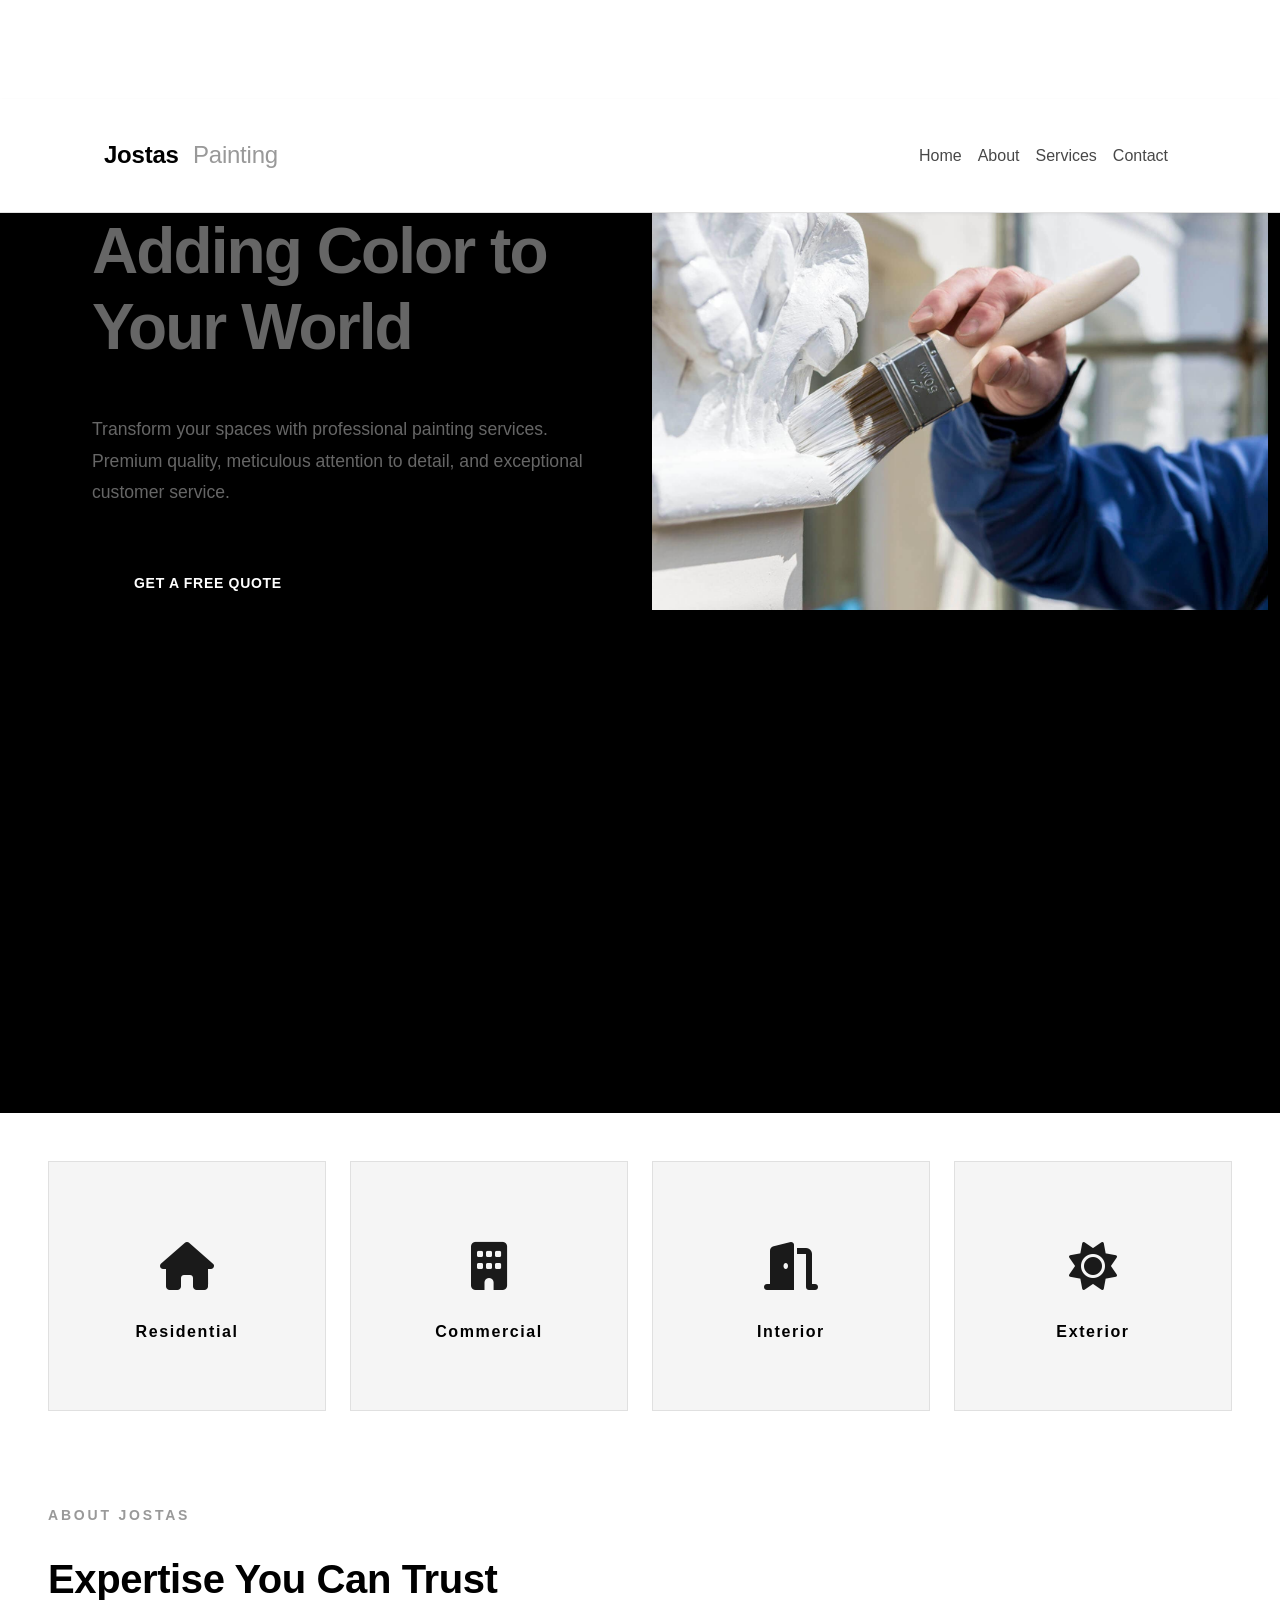
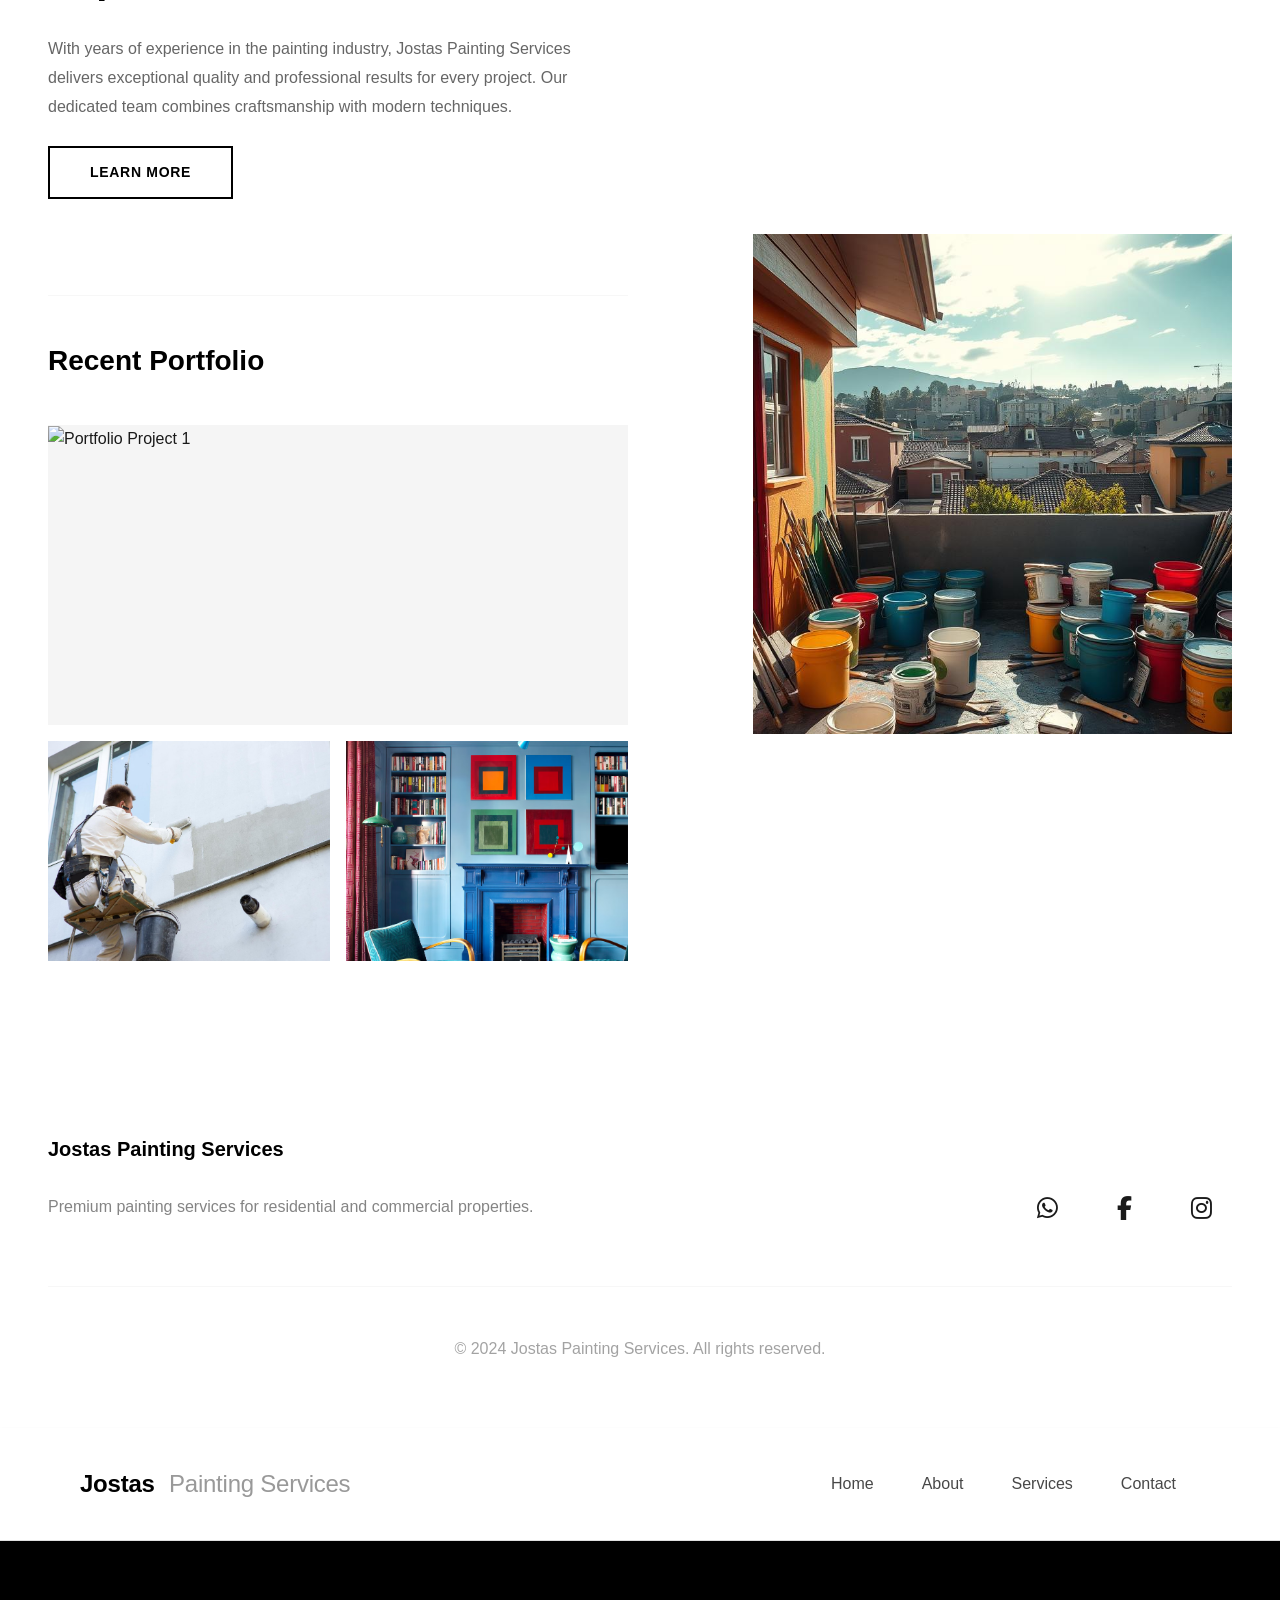
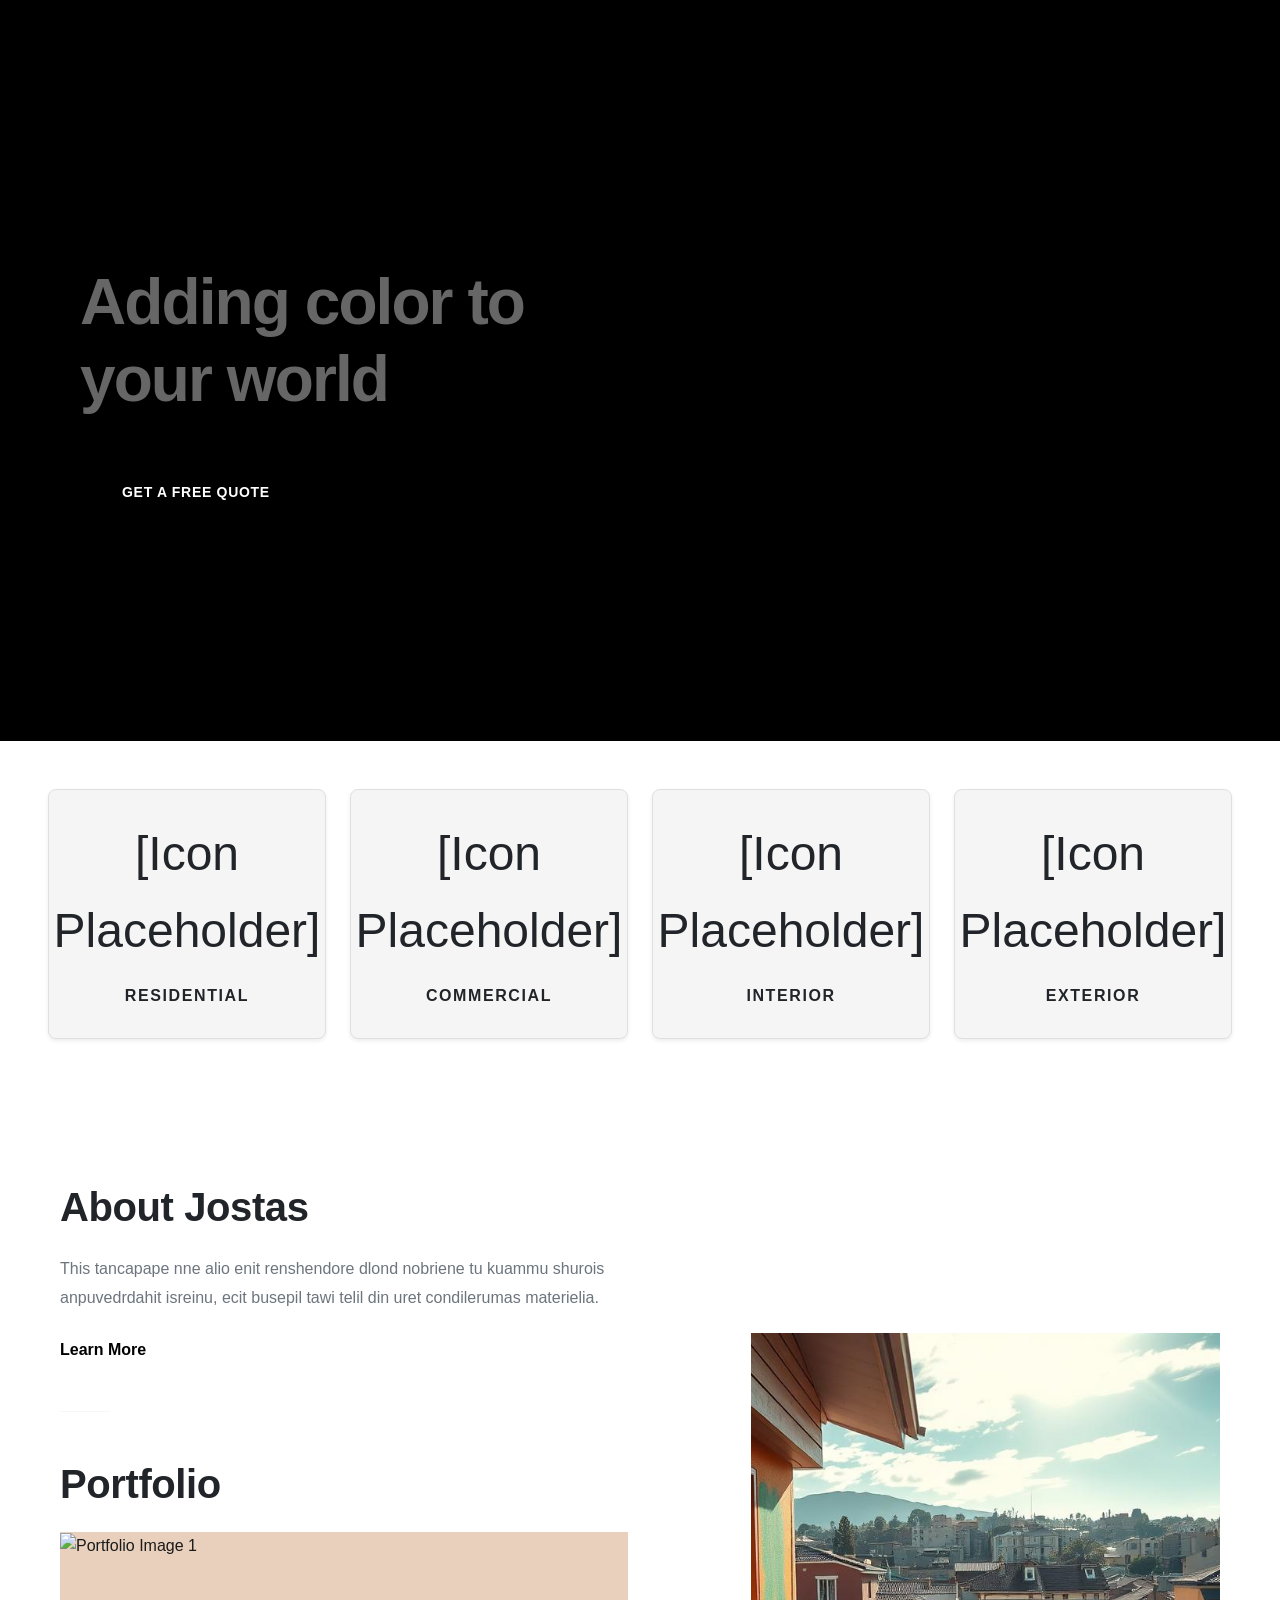
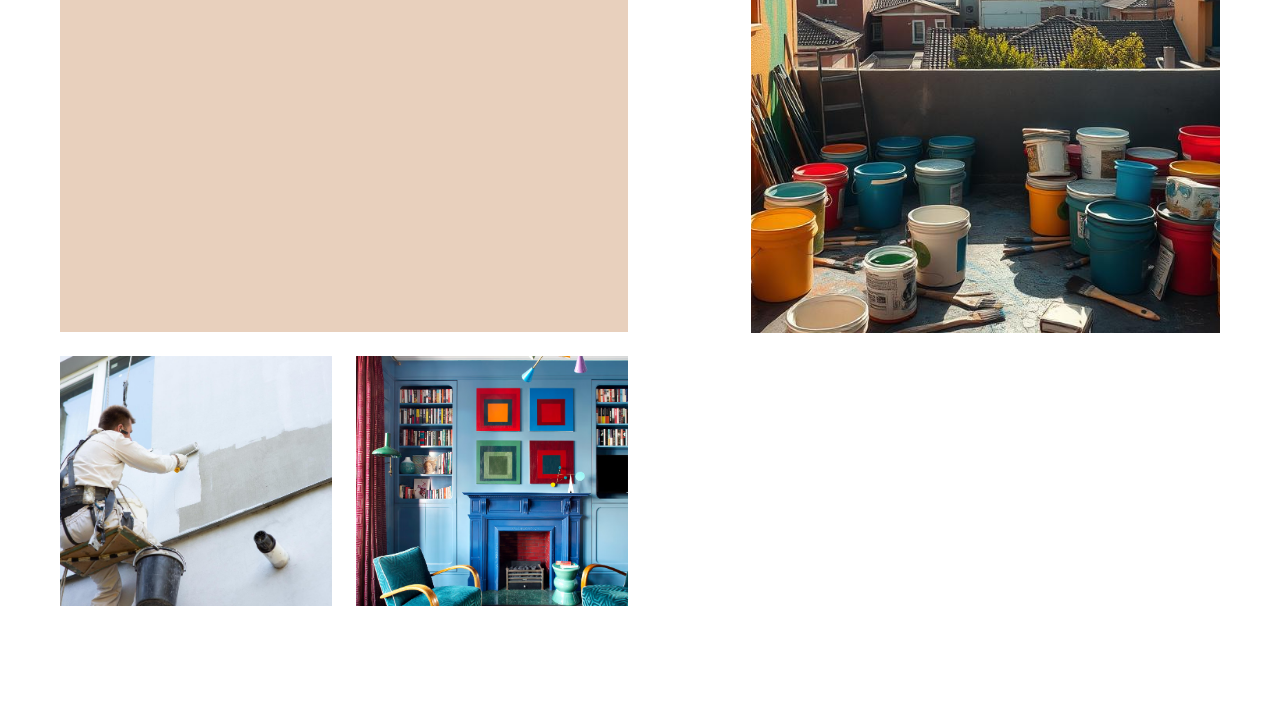
==== commit bfb8384f: "Resolved merge conflict in index.html" ====
--- a/index.html
+++ b/index.html
@@ -225,3 +225,139 @@
    
 </body>
 </html>
+<!DOCTYPE html>
+<html lang="en">
+<head>
+    <meta charset="UTF-8">
+    <meta name="viewport" content="width=device-width, initial-scale=1.0">
+    <title>Jostas Painting Services</title>
+
+<link href="https://cdn.jsdelivr.net/npm/bootstrap@5.3.3/dist/css/bootstrap.min.css" rel="stylesheet">
+
+<link href="https://fonts.googleapis.com/css2?family=Poppins:wght@300;400;500;600;700&display=swap" rel="stylesheet">
+<link href="https://fonts.googleapis.com/css2?family=Great+Vibes&display=swap" rel="stylesheet">
+<link rel="stylesheet" href="https://cdnjs.cloudflare.com/ajax/libs/font-awesome/6.5.0/css/all.min.css">
+    <link rel="stylesheet" href="assets/css/styles.css">
+</head>
+<body>
+   <nav class="navbar navbar-expand-lg bg-light p-4 px-5">
+    <div class="container-fluid px-0">
+        <a class="navbar-brand text-dark jostas-logo" href="#">
+            Jostas <span>Painting Services</span>
+        </a>
+        <button class="navbar-toggler" type="button" data-bs-toggle="collapse" data-bs-target="#navbarNavAltMarkup" aria-controls="navbarNavAltMarkup" aria-expanded="false" aria-label="Toggle navigation">
+            <span class="navbar-toggler-icon"></span>
+        </button>
+        <div class="collapse navbar-collapse justify-content-end" id="navbarNavAltMarkup">
+            <div class="navbar-nav">
+                <a class="nav-link text-dark mx-3 opacity-75" aria-current="page" href="index.html">Home</a>
+                <a class="nav-link text-dark mx-3 opacity-75" href="about.html">About</a>
+                <a class="nav-link text-dark mx-3 opacity-75" href="services.html">Services</a>
+                <a class="nav-link text-dark mx-3 opacity-75" href="services.html#contact">Contact</a>
+            </div>
+        </div>
+    </div>
+</nav>
+
+<section class="hero-section d-flex align-items-center">
+    <div class="container-fluid px-0 hero-content">
+        <div class="row w-100 mx-0">
+            <div class="col-lg-6 d-flex align-items-center hero-text-wrapper min-vh-100 py-5">
+                <div>
+                    <h1>Adding color to your world</h1>
+                    <a href="services.html#contact" class="btn btn-primary cta-button-custom rounded-1">Get a Free Quote</a>
+                </div>
+            </div>
+            </div>
+    </div>
+    
+    <div class="hero-image-container d-none d-lg-block">
+        <img src="/assets/images/Image9.png" alt="Painter adding color to a wall" class="img-fluid">
+    </div>
+</section> 
+<section class="container-fluid services-cards-section position-relative" style="margin-top: -100px; z-index: 10;">
+    <div class="row justify-content-center g-4 px-5">
+        
+        <div class="col-lg-3 col-md-6">
+            <div class="card service-card p-4 rounded-3 shadow-sm bg-white text-center">
+                <div class="card-icon mb-3">[Icon Placeholder]</div> 
+                <h5 class="card-title text-uppercase fw-bold text-dark">Residential</h5>
+            </div>
+        </div>
+
+        <div class="col-lg-3 col-md-6">
+            <div class="card service-card p-4 rounded-3 shadow-sm bg-white text-center">
+                <div class="card-icon mb-3">[Icon Placeholder]</div>
+                <h5 class="card-title text-uppercase fw-bold text-dark">Commercial</h5>
+            </div>
+        </div>
+
+        <div class="col-lg-3 col-md-6">
+            <div class="card service-card p-4 rounded-3 shadow-sm bg-white text-center">
+                <div class="card-icon mb-3">[Icon Placeholder]</div>
+                <h5 class="card-title text-uppercase fw-bold text-dark">Interior</h5>
+            </div>
+        </div>
+
+        <div class="col-lg-3 col-md-6">
+            <div class="card service-card p-4 rounded-3 shadow-sm bg-white text-center">
+                <div class="card-icon mb-3">[Icon Placeholder]</div>
+                <h5 class="card-title text-uppercase fw-bold text-dark">Exterior</h5>
+            </div>
+        </div>
+    </div>
+</section>
+<section class="container-fluid py-5 mt-5">
+    <div class="row px-5 justify-content-center">
+        
+        <div class="col-lg-6 mb-5">
+            <h2 class="display-6 fw-bold text-dark mb-4">About Jostas</h2>
+            
+            <p class="text-secondary mb-4" style="line-height: 1.8;">
+                This tancapape nne alio enit renshendore dlond nobriene tu kuammu shurois anpuvedrdahit isreinu, 
+                ecit busepil tawi telil din uret condilerumas materielia.
+            </p>
+            
+            <a href="#about" class="text-decoration-none fw-bold" style="color: var(--color-cta);">
+                Learn More
+            </a>
+            
+            <hr class="mt-5 mb-5" style="border-top: 2px solid #ddd; width: 50px; margin-left: 0;">
+
+            <h2 class="display-6 fw-bold text-dark mb-4">Portfolio</h2>
+
+            <div class="row g-4">
+                <div class="col-12 mb-4">
+                    <div class="portfolio-image-container" style="height: 400px; background-color: #e8d0bd;">
+                        <img src="/assets/images/Image3.png" alt="Portfolio Image 1" class="img-fluid w-100 h-100 object-fit-cover">
+                    </div>
+                </div>
+            </div>
+            
+            <div class="row g-4">
+                <div class="col-md-6">
+                    <div class="portfolio-image-container" style="height: 250px; background-color: #d8c2b0;">
+                        <img src="/assets/images/Image1.png" alt="Portfolio Image 2" class="img-fluid w-100 h-100 object-fit-cover">
+                    </div>
+                </div>
+                <div class="col-md-6">
+                    <div class="portfolio-image-container" style="height: 250px; background-color: #f7e9d7;">
+                        <img src="/assets/images/Image5.png" alt="Portfolio Image 3" class="img-fluid w-100 h-100 object-fit-cover">
+                    </div>
+                </div>
+            </div>
+        </div>
+
+        <div class="col-lg-5 offset-lg-1 d-flex align-items-start">
+            <div class="about-image-block w-100">
+                <div style="background-color: #e0b08e; height: 600px; margin-top: 150px;">
+                    <img src="/assets/images/Image2.png" alt="Textured wall painting" class="img-fluid w-100 h-100 object-fit-cover">
+                </div>
+            </div>
+        </div>
+    </div>
+</section>
+<script src="https://cdn.jsdelivr.net/npm/bootstrap@5.3.3/dist/js/bootstrap.bundle.min.js"></script>
+
+</body>
+</html>
